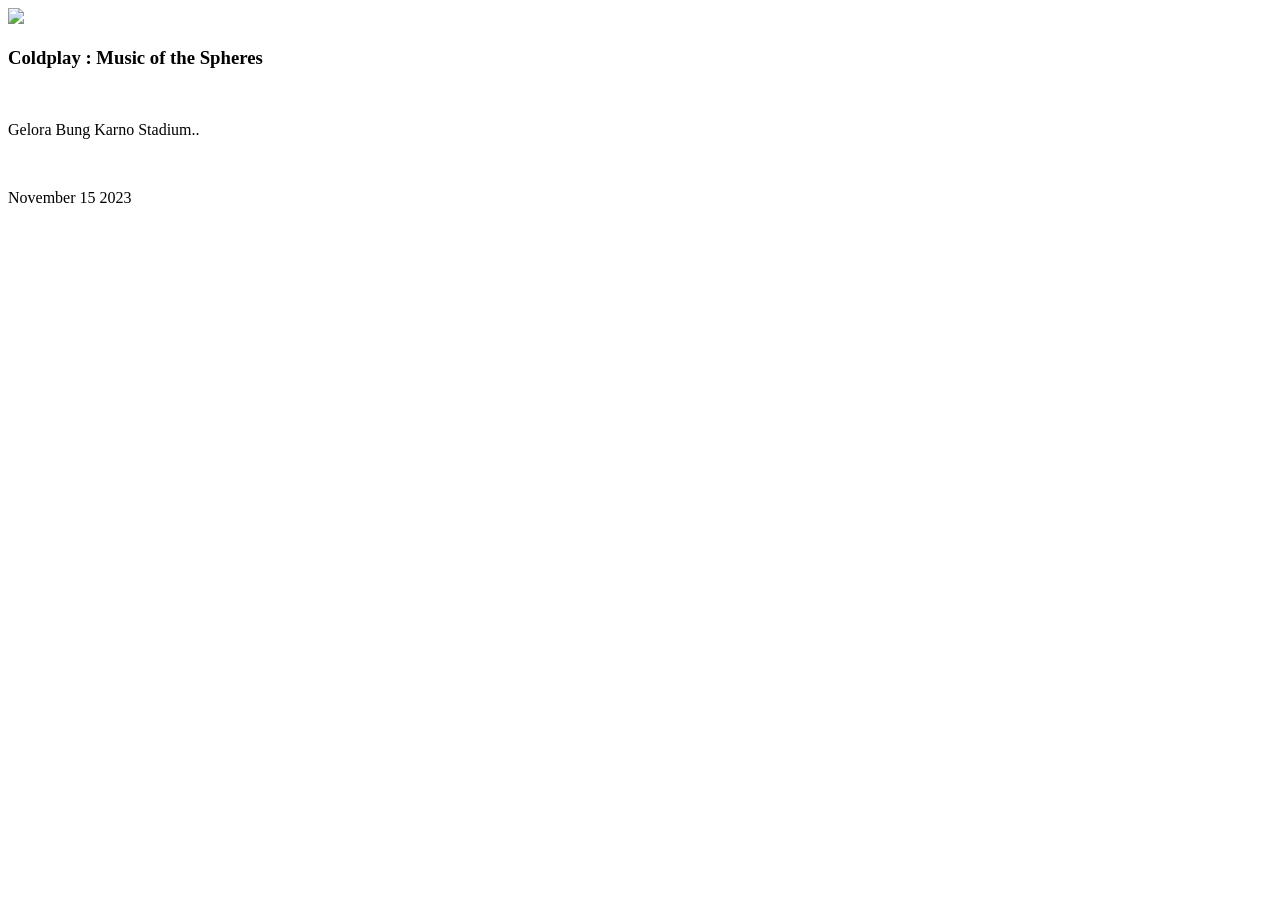
==== detail.html @ 38d88294 "feat: :construction: Maquetando pagina "detail"" ====
<!DOCTYPE html>
<html lang="en">
<head>
    <meta charset="UTF-8">
    <meta name="viewport" content="width=device-width, initial-scale=1.0">
    <title>Detail</title>
</head>
<body>
    <main class="container_main">
        <article class="container_img">
            <img src="#">
            <div class="container_summary">
                <div class="list1">
                    <h3>Coldplay : Music of the Spheres</h3>
                    <div class="info1">
                        <img src="storage/img/img-10Location.svg">
                        <p>Gelora Bung Karno Stadium..</p>
                    </div>
                    <div class="info2">
                        <img src="storage/img/img-11Calender.svg">
                        <p>November 15 2023</p>
                    </div>
                </div>
                <div>
                    
                </div>
            </div>
            <div>

            </div>
        </article>
    </main>
    
</body>
</html>
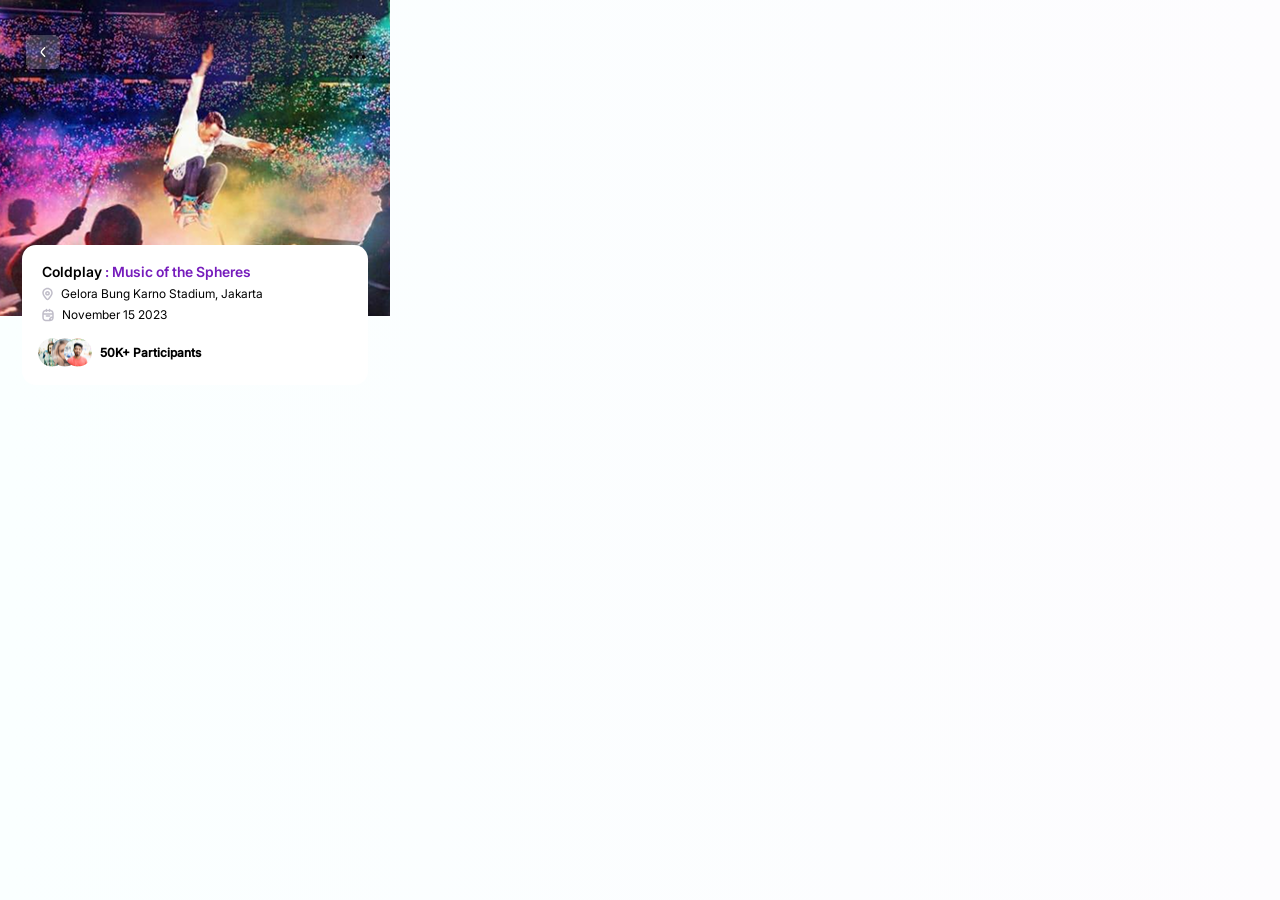
==== commit b6978ab6: "feat: :construction: Primer contenedor terminado" ====
--- a/detail.html
+++ b/detail.html
@@ -4,24 +4,40 @@
     <meta charset="UTF-8">
     <meta name="viewport" content="width=device-width, initial-scale=1.0">
     <title>Detail</title>
+    <link rel="stylesheet" href="css/detail.css">
 </head>
 <body>
     <main class="container_main">
         <article class="container_img">
-            <img src="#">
+            <div class="container_button">
+                <button class="button1">
+                    <img  src="storage/img/img-15Back.svg">
+                </button>
+                <div class="button2">
+                    <img src="storage/img/img-16Options.svg">
+                </div>
+            </div>
             <div class="container_summary">
-                <div class="list1">
-                    <h3>Coldplay : Music of the Spheres</h3>
-                    <div class="info1">
-                        <img src="storage/img/img-10Location.svg">
-                        <p>Gelora Bung Karno Stadium..</p>
+                <div class="container_note">
+                    <h3>Coldplay <span class="color">: Music of the Spheres</span></h3>
+                    <div class="note1">
+                        <img src="storage/img/img-19Location-gris.svg">
+                        <p>Gelora Bung Karno Stadium, Jakarta</p>
                     </div>
-                    <div class="info2">
-                        <img src="storage/img/img-11Calender.svg">
+                    <div class="note2">
+                        <img src="storage/img/img-21Calender-gris.svg">
                         <p>November 15 2023</p>
                     </div>
                 </div>
-                <div>
+                <div class="container_log">
+                    <div class="log_img">
+                        <img class="log" src="storage/img/img-7Log1.svg">
+                        <img class="log" src="storage/img/img-8Log2.svg">
+                        <img class="log" src="storage/img/img-9Log3.svg">
+                    </div>
+                    <div class="log_text">
+                        <h2>50K+ Participants</h2>  
+                    </div>
                     
                 </div>
             </div>
--- a/css/detail.css
+++ b/css/detail.css
@@ -0,0 +1,124 @@
+@import url(variables.css);
+*{
+    margin: 0;
+    padding: 0;
+    box-sizing: border-box;
+}
+body{
+    width: 390px;
+    height: 844px;
+    background: var(--color-gradient-body);
+}
+.container_main {
+    /* background: red; */
+}
+.container_img {
+    background: url(../storage/img/img-22fondo.png);
+    width: 390px;
+    height: 316px;
+
+}
+.container_button{
+    display: flex;
+    flex-direction: row;
+    justify-content: space-between;
+    width: 100%;
+}
+.button1{
+    width: 34px;
+    height: 34px;
+    margin-top: 35px;
+    margin-left: 22px;
+    border: none;
+    border-radius: 6px;
+    background: transparent;
+}
+.button2{
+    /* background: red; */
+    width: 16px;
+    height: 4px;
+    margin-top: 45px;
+    margin-right: 25px;
+    border: none;
+}
+.container_summary {
+    background: var(--color-1);
+    width: 346px;
+    height: 140px;
+    margin-top: 176px;
+    margin-left: 22px;
+    padding-top: 18px;
+    padding-left: 20px;
+    border-radius: 14px;
+}
+.container_note {
+    /* background: turquoise; */
+    width: 224px;
+    height: 59px;
+    h3{
+        width: 214px;
+        height: 17px;
+        font-size: 14px;
+        font-family: "Inter-Semibold";
+    }
+}
+.color {
+    color: var(--color-10);
+}
+.note1 {
+    /* background: cadetblue; */
+    width: 224px;
+    height: 15px;
+    display: flex;
+    justify-content: flex-start;
+    align-items: center;
+    margin-top: 6px;
+    gap: 8px;
+    p{
+        font-size: 12px;
+        font-family: "Inter-Regular";
+    }
+}
+.note2 {
+    /* background: teal; */
+    width: 128px;
+    height: 15px;
+    display: flex;
+    justify-content: flex-start;
+    align-items: center;
+    margin-top: 6px;
+    gap: 8px;
+    p{
+        font-size: 12px;
+        font-family: "Inter-Regular";
+    }
+}
+.container_log {
+    /* background: orange; */
+    width: 171px;
+    height: 28px;
+    margin-top: 16px;
+    display: flex;
+    flex-direction: row;
+    justify-content: center;
+    align-items: center;
+    gap: 8px;
+}
+.log_img{
+    /* background: purple; */
+    display: flex;
+    flex-direction: row;
+}
+.log{
+    object-fit: cover;
+    margin-left: -15px; /* Superposición */
+}
+.log_text{
+    /* background: yellowgreen; */
+    h2{
+        width: 103px;
+        height: 15px;
+        font-size: 12px;
+        font-family: "Inter-Medium";
+    }
+}
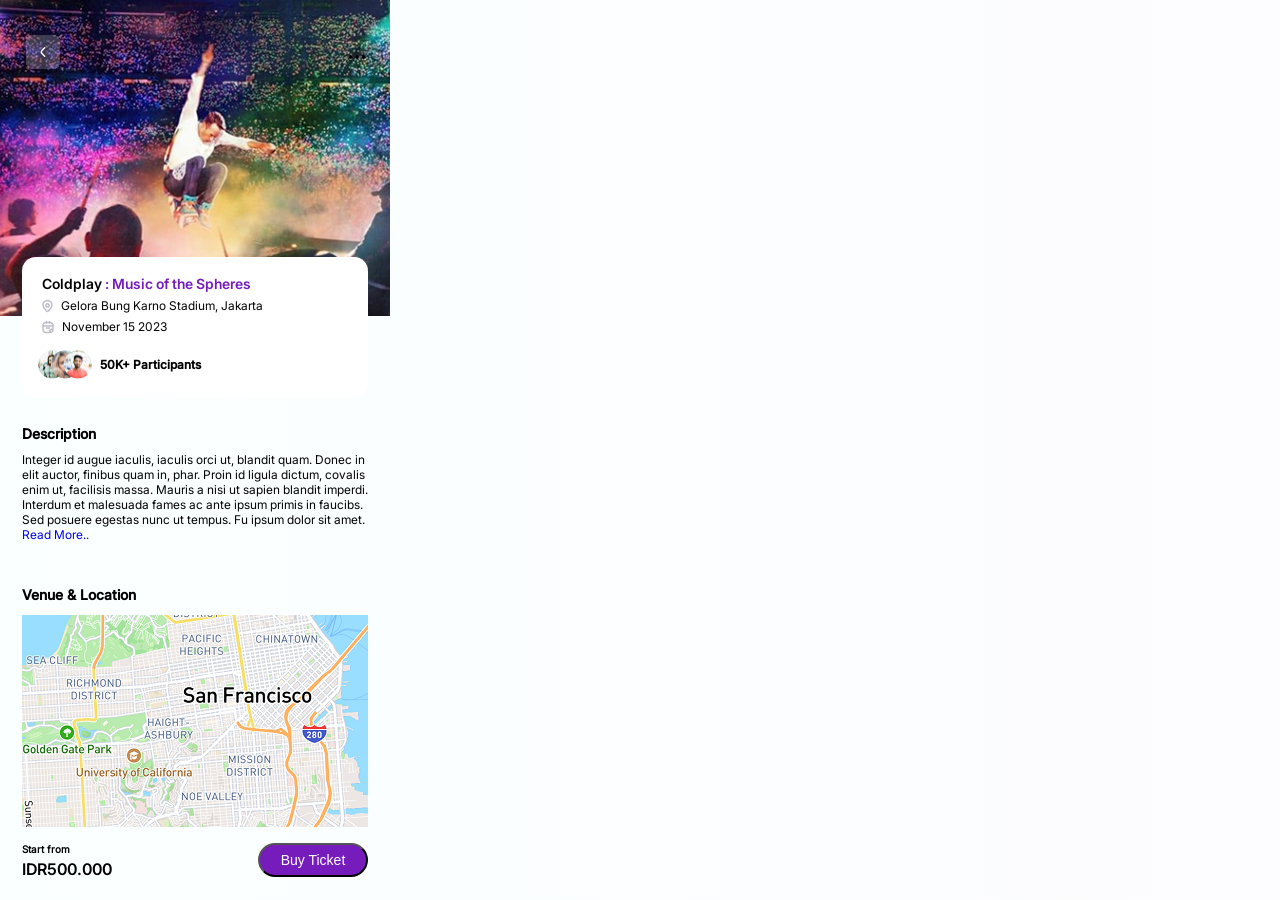
==== commit 0f423460: "feat: :construction: Pagina "detail" terminada" ====
--- a/detail.html
+++ b/detail.html
@@ -10,9 +10,11 @@
     <main class="container_main">
         <article class="container_img">
             <div class="container_button">
-                <button class="button1">
-                    <img  src="storage/img/img-15Back.svg">
-                </button>
+                <a href="index.html">
+                    <button class="button1">
+                        <img  src="storage/img/img-15Back.svg">
+                    </button>
+                </a>
                 <div class="button2">
                     <img src="storage/img/img-16Options.svg">
                 </div>
@@ -38,13 +40,33 @@
                     <div class="log_text">
                         <h2>50K+ Participants</h2>  
                     </div>
-                    
                 </div>
             </div>
-            <div>
-
+            <div class="container_description">
+                <h2>Description</h2>
+                <p>Integer id augue iaculis, iaculis orci ut, blandit 
+                    quam. Donec in elit auctor, finibus quam in, phar. 
+                    Proin id ligula dictum, covalis enim ut, facilisis 
+                    massa. Mauris a nisi ut sapien blandit imperdi. 
+                    Interdum et malesuada fames ac ante ipsum primis in 
+                    faucibs. Sed posuere egestas nunc ut tempus. 
+                    Fu ipsum dolor sit amet. <a href="#">Read More..</a></p>
+            </div>
+            <div class="container_map">
+                <h2>Venue & Location</h2>
+                <img src="storage/img/img-4Map.png">
+            </div>
+            <div class="container_footer">
+                <div class="footer_text">
+                    <h4>Start from</h4>
+                    <p>IDR500.000</p>
+                </div>
+                <div class="footer_button">
+                    <a href="ticket.html"><button>Buy Ticket</button></a>
+                </div>
             </div>
         </article>
+        
     </main>
     
 </body>
--- a/css/detail.css
+++ b/css/detail.css
@@ -122,3 +122,88 @@
         font-family: "Inter-Medium";
     }
 }
+.container_description{
+    /* background: violet; */
+    width: 346px;
+    height: 133px;
+    margin-top: 28px;
+    margin-left: 22px;
+    h2{
+        font-size: 14px;
+        font-family: "Inter-Medium";
+        color: var(--color-11);
+        width: 77px;
+        height: 27px;
+    }
+    p{
+        width: 346px;
+        height: 108px;
+        font-size: 12px;
+        font-family: "Inter-Regular";
+    }
+    a{
+        text-decoration: none;
+    }
+}
+.container_map{
+    /* background: greenyellow; */
+    width: 346px;
+    height: 241px;
+    margin-left: 22px;
+    margin-top: 28px;
+    h2{
+        width: 117px;
+        height: 17px;
+        font-size: 14px;
+        font-family: "Inter-Medium";
+    }
+    img{
+        width: 346px;
+        height: 212px;
+        margin-top: 12px;
+    }
+}
+.container_footer{
+    /* background: violet; */
+    width: 390px;
+    height: 66px;
+    display: flex;
+    flex-direction: row;
+    justify-content: space-between;
+    align-items: center;
+
+}
+.footer_text{
+    /* background: teal; */
+    width: 102px;
+    height: 35px;
+    margin-left: 22px;
+    h4{
+        width: 48px;
+        height: 12px;
+        font-size: 10px;
+        font-family: "Inter-Regular";
+        color: var(--color-11); 
+    }
+    p{
+        width: 102px;
+        height: 19px;
+        font-size: 16px;
+        font-family: "Inter-Semibold";
+        color: var(--color-11);
+        margin-top: 4px;
+    };
+}
+.footer_button{
+    /* background: turquoise; */
+    margin-right: 22px;
+    button{
+        width: 110px;
+        height: 34px;
+        border-radius: 20px;
+        background: var(--color-10);
+        font-size: 14px;
+        color: var(--color-1);
+
+    }
+}
